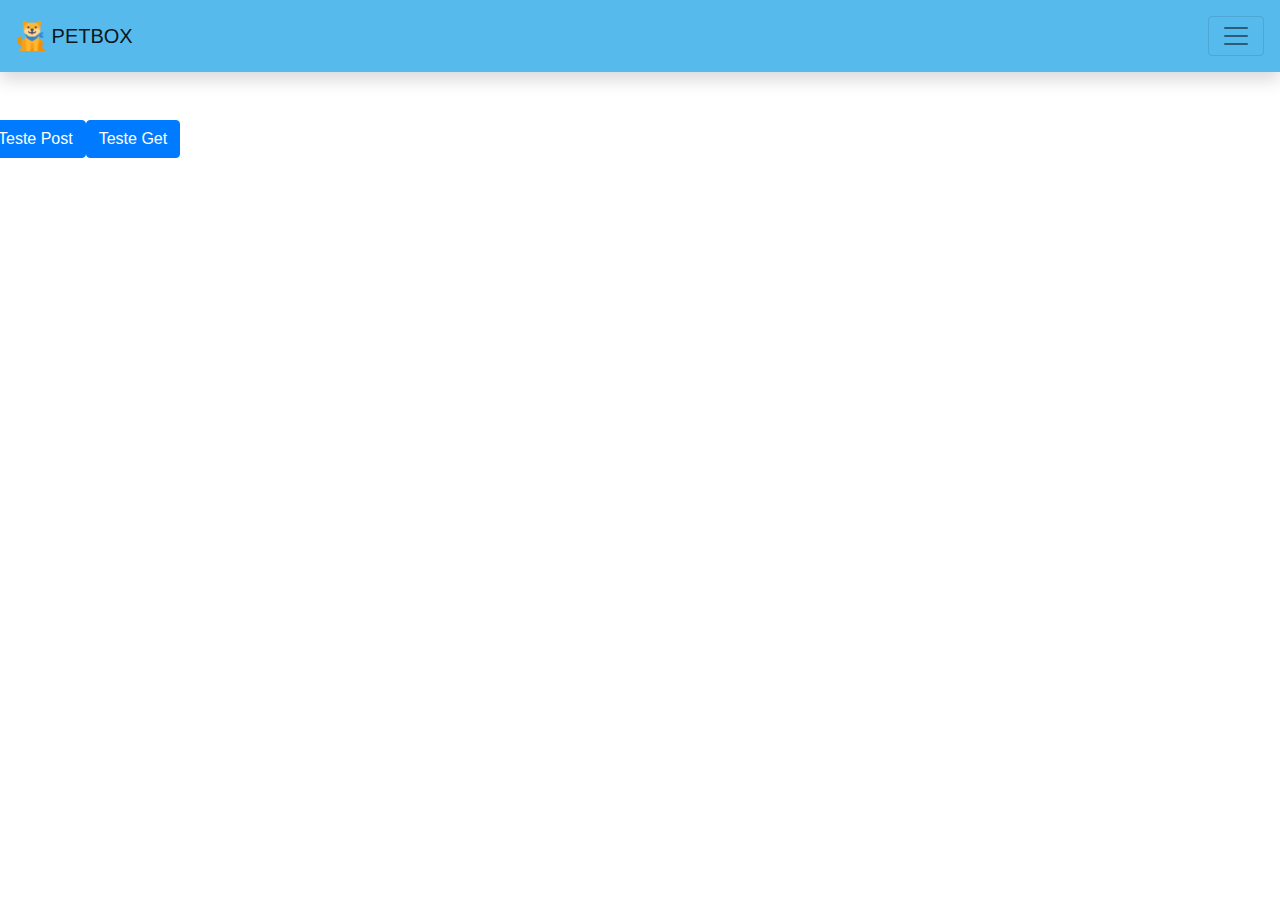
==== index.html @ d503cc81 "Update" ====
<!DOCTYPE html>
<html lang="en">
<head>
    <meta charset="UTF-8">
    <meta name="viewport" content="width=device-width, initial-scale=1.0">
    <title>Petbox</title>
    <link rel="stylesheet" href="https://stackpath.bootstrapcdn.com/bootstrap/4.3.1/css/bootstrap.min.css">
    <link rel="stylesheet" type="text/css" href="petbox.css">
</head>
<body>
    <nav class="navbar navbar-light shadow p-3 mb-5" style="background: #56baed;">
        <a class="navbar-brand" href="marketing.html">
            <img src="img/dog.png" width="30" height="30" class="d-inline-block align-top" alt="">
            PETBOX
        </a>
        <button class="navbar-toggler" type="button" data-toggle="collapse" data-target="#navbarNav"
            aria-controls="navbarNav" aria-expanded="false" aria-label="Toggle navigation">
            <span class="navbar-toggler-icon"></span>
        </button>
        <div class="collapse navbar-collapse" id="navbarNav">
            <ul class="navbar-nav" style="text-align: center;">
                <li class="nav-item">
                    <h4><a class="nav-link sair">Sair</a></h4>
                </li>
            </ul>
        </div>
    </nav>
    <div class="row">
        <button class="btn btn-primary" type="button" id="testePost">Teste Post</button>
        <button class="btn btn-primary" type="button" id="testeGet">Teste Get</button>     
    </div>
    <div class="row">
        <div id="resultado"></div>
    </div>

    <script src="https://ajax.googleapis.com/ajax/libs/jquery/3.4.1/jquery.min.js"></script>
    <script src="https://cdnjs.cloudflare.com/ajax/libs/popper.js/1.14.7/umd/popper.min.js"></script>
    <script src="https://stackpath.bootstrapcdn.com/bootstrap/4.3.1/js/bootstrap.min.js"></script>
    <script src="petbox.js"></script>
</body>
</html>
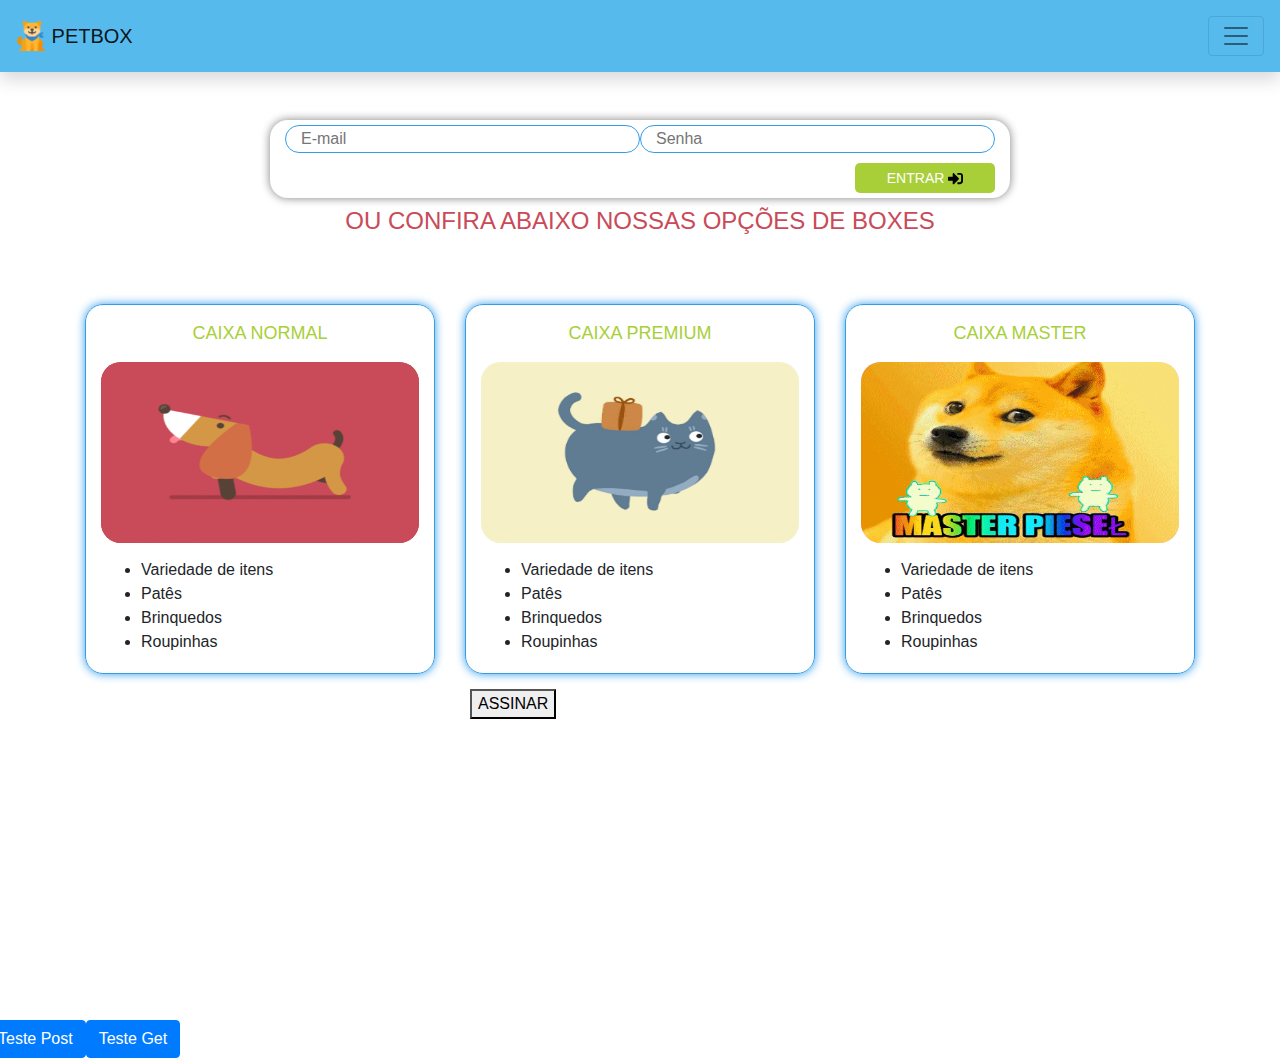
==== commit 8925559b: "Alterações para nova página" ====
--- a/index.html
+++ b/index.html
@@ -1,5 +1,6 @@
 <!DOCTYPE html>
 <html lang="en">
+
 <head>
     <meta charset="UTF-8">
     <meta name="viewport" content="width=device-width, initial-scale=1.0">
@@ -7,6 +8,7 @@
     <link rel="stylesheet" href="https://stackpath.bootstrapcdn.com/bootstrap/4.3.1/css/bootstrap.min.css">
     <link rel="stylesheet" type="text/css" href="petbox.css">
 </head>
+
 <body>
     <nav class="navbar navbar-light shadow p-3 mb-5" style="background: #56baed;">
         <a class="navbar-brand" href="marketing.html">
@@ -25,9 +27,245 @@
             </ul>
         </div>
     </nav>
+    <div class="cards-opcoes">
+        <div class="container">
+            <div class="offset-2 col-8 login">
+                <form class="col-12">
+                    <div>
+                        <div class="row">
+                            <input class="col-6" placeholder="E-mail" type="email" formControlName="email" />
+                            <input class="col-6" placeholder="Senha" type="password" formControlName="senha" />
+                        </div>
+                    </div>
+                    <div class="row">
+                        <div class="col-12 submitbutton">
+                            <button type="submit"><span>ENTRAR</span>
+                                <svg aria-hidden="true" focusable="false" data-prefix="fas" data-icon="sign-in-alt"
+                                    width="15px" class="svg-inline--fa fa-sign-in-alt fa-w-16" role="img"
+                                    xmlns="http://www.w3.org/2000/svg" viewBox="0 0 512 512">
+                                    <path
+                                        d="M416 448h-84c-6.6 0-12-5.4-12-12v-40c0-6.6 5.4-12 12-12h84c17.7 0 32-14.3 32-32V160c0-17.7-14.3-32-32-32h-84c-6.6 0-12-5.4-12-12V76c0-6.6 5.4-12 12-12h84c53 0 96 43 96 96v192c0 53-43 96-96 96zm-47-201L201 79c-15-15-41-4.5-41 17v96H24c-13.3 0-24 10.7-24 24v96c0 13.3 10.7 24 24 24h136v96c0 21.5 26 32 41 17l168-168c9.3-9.4 9.3-24.6 0-34z">
+                                    </path>
+                                </svg>
+                            </button>
+                        </div>
+                    </div>
+                </form>
+            </div>
+            <div class="col-12 mensagem">
+                <span>ou confira abaixo nossas opções de boxes</span>
+            </div>
+            <div class="row">
+                <div class="col-lg-4 col-md-4 col-sm-12 cards">
+                    <div class="inner">
+                        <div class="tamanho-animal">
+                            <span>
+                                caixa normal
+                            </span>
+                        </div>
+                        <div class="imagens">
+                            <img class="static" src="./img/staticdog.png">
+                            <img class="active" src="./img/movingdog.gif">
+                        </div>
+                        <div class="lista">
+                            <ul>
+                                <li>Variedade de itens</li>
+                                <li>Patês</li>
+                                <li>Brinquedos</li>
+                                <li>Roupinhas</li>
+                            </ul>
+                        </div>
+
+                    </div>
+                </div>
+                <div class="col-lg-4 col-md-4 col-sm-12 cards">
+                    <div class="inner">
+                        <div class="tamanho-animal">
+                            <span>
+                                caixa premium
+                            </span>
+                        </div>
+                        <div class="imagens">
+                            <img class="static" src="./img/staticat.png">
+                            <img class="active" src="./img/movingcat.gif">
+                        </div>
+                        <div class="lista">
+                            <ul>
+                                <li>Variedade de itens</li>
+                                <li>Patês</li>
+                                <li>Brinquedos</li>
+                                <li>Roupinhas</li>
+                            </ul>
+                        </div>
+                    </div>
+                </div>
+
+                <div class="col-lg-4 col-md-4 col-sm-12 cards">
+                    <div class="inner">
+                        <div class="tamanho-animal">
+                            <span>
+                                caixa master
+                            </span>
+                        </div>
+                        <div class="imagens">
+                            <img class="static" src="./img/staticmaster.png">
+                            <img class="active" src="./img/movingmaster.gif">
+                        </div>
+                        <div class="lista">
+                            <ul>
+                                <li>Variedade de itens</li>
+                                <li>Patês</li>
+                                <li>Brinquedos</li>
+                                <li>Roupinhas</li>
+                            </ul>
+                        </div>
+                    </div>
+                </div>
+            </div>
+            <div class="col-4 offset-4">
+                <div class="botao">
+                    <!-- Button trigger modal -->
+                    <button class="home" type="button" data-toggle="modal" data-target="#caixaMaster">
+                        ASSINAR
+                    </button>
+                    <!-- Modal -->
+                    <div class="modal fade" id="caixaMaster" tabindex="-1" role="dialog"
+                        aria-labelledby="exampleModalLabel" aria-hidden="true">
+                        <div class="modal-dialog" role="document">
+                            <div class="modal-content">
+                                <div class="modal-header">
+
+                                    <!-- login -->
+
+                                    <!-- <div class="col-12 login-titulo">
+                                        Faça seu login
+                                    </div> -->
+
+                                    <form class="col-12">
+                                        <div>
+                                            <div class="row">
+                                                <input class="col-6" placeholder="E-mail" type="email"
+                                                    formControlName="email" />
+                                                <input class="col-6" placeholder="Senha" type="password"
+                                                    formControlName="senha" />
+                                            </div>
+                                        </div>
+                                        <div class="row">
+                                            <div class="col-12 submitbutton">
+                                                <button type="submit"><span>ENTRAR</span>
+                                                    <svg aria-hidden="true" focusable="false" data-prefix="fas"
+                                                        data-icon="sign-in-alt" width="15px"
+                                                        class="svg-inline--fa fa-sign-in-alt fa-w-16" role="img"
+                                                        xmlns="http://www.w3.org/2000/svg" viewBox="0 0 512 512">
+                                                        <path
+                                                            d="M416 448h-84c-6.6 0-12-5.4-12-12v-40c0-6.6 5.4-12 12-12h84c17.7 0 32-14.3 32-32V160c0-17.7-14.3-32-32-32h-84c-6.6 0-12-5.4-12-12V76c0-6.6 5.4-12 12-12h84c53 0 96 43 96 96v192c0 53-43 96-96 96zm-47-201L201 79c-15-15-41-4.5-41 17v96H24c-13.3 0-24 10.7-24 24v96c0 13.3 10.7 24 24 24h136v96c0 21.5 26 32 41 17l168-168c9.3-9.4 9.3-24.6 0-34z">
+                                                        </path>
+                                                    </svg>
+                                                </button>
+                                            </div>
+                                        </div>
+                                    </form>
+
+                                    <!-- login -->
+
+
+                                </div>
+                                <div class="col-12 texto-cadastro">
+                                    <span class="">Ou preencha os seus dados para realizar o seu
+                                        cadastro
+                                    </span> </div>
+                                <div class="modal-body">
+
+
+                                    <form class="col-12">
+                                        <div>
+                                            <div class="row">
+                                                <input class="col-4" placeholder="E-mail" type="email" required />
+                                                <input class="col-4" placeholder="Senha" type="password" required />
+                                                <input class="col-4" placeholder="Confirme sua senha" type="password"
+                                                    required />
+                                            </div>
+                                        </div>
+                                        <div>
+                                            <div class="row">
+                                                <input class="col-8" placeholder="Nome" type="text" />
+                                                <input class="col-4" placeholder="CPF" type="text" />
+                                            </div>
+                                            <div class="row">
+                                                <select class="col-5">
+                                                    <option disabled>Assinatura</option>
+                                                    <!-- value está entra colchetes para definir que o id é uma propriedade e não uma string -->
+                                                    <option>Normal</option>
+                                                    <option>Premium</option>
+                                                    <option>Master</option>
+                                                </select>
+                                                <input class="col-4" placeholder="Telefone" type="text" />
+                                                <input class="col-3" placeholder="Data nascimento" type="date" />
+                                            </div>
+
+                                        </div>
+                                        <div>
+                                            <div class="row">
+                                                <input class="col-3" placeholder="CEP" type="text" />
+                                                <input class="col-3" placeholder="Tipo Logradouro" type="text" />
+                                                <input class="col-3" placeholder="Noma da rua" type="text" />
+                                                <input class="col-3" placeholder="Número" type="number" />
+                                            </div>
+                                            <div class="row">
+                                                <input class="col-3" placeholder="Bairro" type="text" />
+                                                <input class="col-3" placeholder="Cidade" type="text" />
+                                                <input class="col-3" placeholder="Estado" type="text" />
+                                            </div>
+                                        </div>
+                                        <div>
+                                            <div class="row">
+                                                <select class="col-3">
+                                                    <option disabled>Tipo Animal</option>
+                                                    <option>Pequeno</option>
+                                                    <option>Médio</option>
+                                                    <option>Grande</option>
+                                                </select>
+                                                <input class="col-3" placeholder="Nome do animal" type="text">
+                                                <select class="col-3">
+                                                    <option disabled>Sexo Animal</option>
+                                                    <option type="number">Fêmea</option>
+                                                    <option type="number">Macho</option>
+                                                </select>
+                                                <select class="col-3">
+                                                    <option disabled>Porte Animal</option>
+                                                    <option type="number">Pequeno 8kg</option>
+                                                    <option type="number">Médio - 8kg a 15kg</option>
+                                                    <option type="number">Grande + 15kg</option>
+                                                </select>
+                                            </div>
+                                        </div>
+                                        <div class="row">
+                                            <div class="col-12 submitbutton">
+                                                <button type="submit">Salvar :D</button>
+                                            </div>
+                                            <div class="col-12 submitbutton submitbutton--reset">
+                                                <button type="reset">Limpar campos</button>
+                                            </div>
+                                        </div>
+                                    </form>
+
+                                </div>
+                                <div class="modal-footer">
+                                    <button type="button" class="btn btn-secondary" data-dismiss="modal">FECHAR
+                                        :(</button>
+                                    <!-- <button type="button" class="btn btn-primary">SALVAR</button> -->
+                                </div>
+                            </div>
+                        </div>
+                    </div>
+                </div>
+            </div>
+        </div>
+    </div>
+
     <div class="row">
         <button class="btn btn-primary" type="button" id="testePost">Teste Post</button>
-        <button class="btn btn-primary" type="button" id="testeGet">Teste Get</button>     
+        <button class="btn btn-primary" type="button" id="testeGet">Teste Get</button>
     </div>
     <div class="row">
         <div id="resultado"></div>
@@ -38,4 +276,5 @@
     <script src="https://stackpath.bootstrapcdn.com/bootstrap/4.3.1/js/bootstrap.min.js"></script>
     <script src="petbox.js"></script>
 </body>
+
 </html>--- a/petbox.css
+++ b/petbox.css
@@ -0,0 +1,227 @@
+.cards-opcoes {
+    height: 100vh;
+    background-image: url("../../assets/imagens/bg-cards.png");
+    background-position-x: right;
+    background-position-y: bottom;
+    background-repeat: no-repeat;
+    position: relative;
+}
+
+.cards-opcoes .logotipo {
+    position: absolute;
+    left: 15%;
+    top: 5%;
+}
+.cards-opcoes > h1 {
+    font-size: 20px;
+    text-align: center;
+    color: #a8cf38;
+    font-weight: bold;
+    text-shadow: 0px 0px 15px;
+}
+
+.cards-opcoes .img-bg {
+    position: absolute;
+    left: 0px;
+    bottom: 0px;
+    height: 250px;
+}
+.cards-opcoes .login {
+    margin-bottom: 5px;
+    padding-top: 5px;
+    padding-bottom: 5px;
+    box-shadow: 0px 0px 10px gray;
+    border-radius: 18px;
+}
+.cards-opcoes .mensagem {
+    font-size: 24px;
+    color: #c94a58;
+    text-align: center;
+    text-transform: uppercase;
+    padding-bottom: 50px;
+}
+
+.cards {
+    padding: 15px;
+    height: 400px;
+}
+.cards .inner {
+    width: 100%;
+    height: 100%;
+    border: 1px solid #339de9;
+    border-radius: 18px;
+    padding: 15px;
+    box-shadow: 0px 0px 10px #339de9;
+}
+.cards .tamanho-animal {
+    font-size: 18px;
+    color: #a8cf38;
+    text-transform: uppercase;
+    text-align: center;
+    padding-bottom: 15px;
+}
+.cards .imagens {
+    border-radius: 20px;
+    width: 100%;
+    height: 181px;
+
+    overflow: hidden;
+    position: relative;
+}
+.imagens > img {
+    height: 100%;
+    width: 100%;
+}
+.cards .static {
+    position: absolute;
+    background: white;
+}
+.imagens .static:hover {
+    opacity: 0 !important;
+}
+
+.cards .lista {
+    padding-top: 15px;
+}
+.lista .ul {
+    list-style: none;
+    padding: 0px;
+    text-align: center;
+    color: #339de9;
+    margin: 0px;
+}
+
+.cards .botao {
+    display: flex;
+    justify-content: center;
+    padding-top: 15px;
+}
+.cards .home {
+    border: 1px solid #a8cf38;
+    font-size: 16px;
+    color: #a8cf38;
+    background-color: transparent;
+    width: 100%;
+    border-radius: 20px;
+    height: 44px;
+    display: flex;
+    justify-content: center;
+    align-items: center;
+    transition: 0.3s;
+}
+.home > hover {
+    background-color: #a8cf38;
+    color: white;
+}
+
+.texto-cadastro {
+    text-align: center;
+    font-size: 18px;
+    color: #c94a58;
+    margin: 0px;
+}
+
+.btn-secondary {
+    background-color: transparent;
+    border: 1px solid #c94a58;
+    color: #c94a58;
+    transition: 0.3s;
+    font-size: 12px;
+    cursor: pointer;
+}
+.btn-secondary > hover {
+    background-color: rgba(201, 74, 88, 0.5);
+}
+
+.modal-dialog {
+    max-width: 850px;
+}
+
+.modal-header {
+    justify-content: center;
+}
+
+app-login {
+    width: 100%;
+}
+
+.login-titulo {
+    text-align: center;
+    font-size: 24px;
+    color: #c94a58;
+    padding-bottom: 5px;
+    font-weight: bold;
+}
+
+.row > input {
+    margin: 0px 0px 10px 0px;
+    border: 1px solid #339de9;
+    border-radius: 20px;
+    background-color: transparent;
+    color: #339de9;
+}
+.row > input:focus {
+    background-color: rgba(51, 157, 233, 0.5);
+    color: white;
+}
+
+.row > input > placeholder {
+    color: #339de9;
+}
+
+input::-webkit-outer-spin-button,
+input::-webkit-inner-spin-button {
+    -webkit-appearance: none;
+    margin: 0;
+}
+
+/* Firefox */
+input[type="number"] {
+    -moz-appearance: textfield;
+}
+
+.submitbutton {
+    padding-right: 0px;
+}
+.submitbutton > button {
+    float: right;
+    background-color: #a8cf38;
+    color: white;
+    width: 140px;
+    height: 30px;
+    font-size: 14px;
+    font-family: Arial, Helvetica, sans-serif;
+    border: none;
+    transition: 0.3s;
+    cursor: pointer;
+    border-radius: 5px;
+}
+.submitbutton > button > hover {
+    transform: rotate3d(360);
+    font-size: 18px;
+}
+.submitbutton > button > hover > svg {
+    margin-left: 15px;
+    padding-bottom: 3px;
+}
+
+/* &--reset {
+        padding-top: 15px;
+        button {
+            border: 1px solid #339de9;
+            background-color: transparent;
+            color: #339de9;
+            &:hover {
+                font-size: 16px;
+            }
+        }
+    } */
+/* } */
+
+select {
+    margin: 0px 0px 20px 0px;
+    border: 1px solid #339de9;
+    border-radius: 10px;
+    background-color: transparent;
+    color: #339de9;
+}
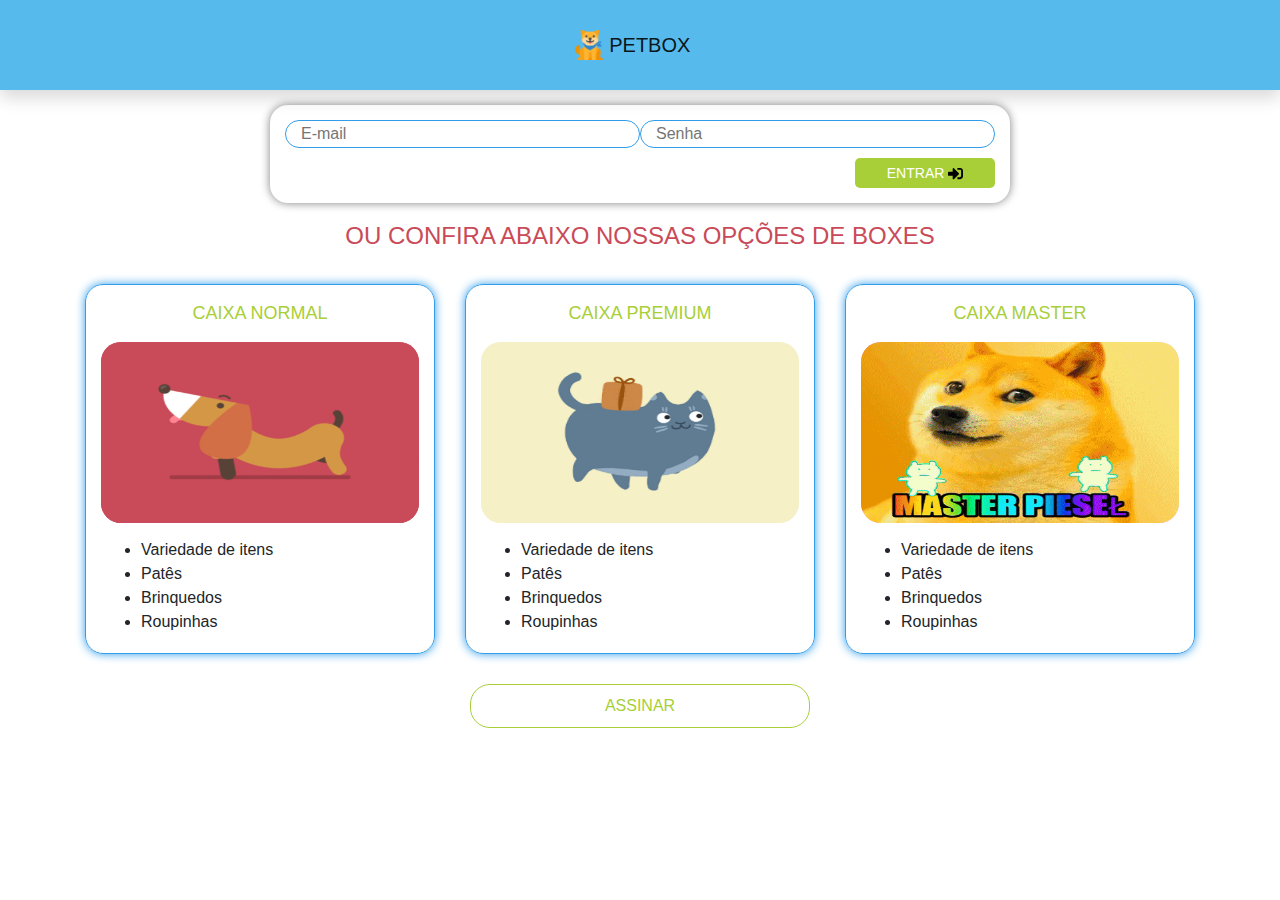
==== commit d6fd9828: "Alterações finais" ====
--- a/index.html
+++ b/index.html
@@ -15,7 +15,7 @@
             <img src="img/dog.png" width="30" height="30" class="d-inline-block align-top" alt="">
             PETBOX
         </a>
-        <button class="navbar-toggler" type="button" data-toggle="collapse" data-target="#navbarNav"
+        <!-- <button class="navbar-toggler" type="button" data-toggle="collapse" data-target="#navbarNav"
             aria-controls="navbarNav" aria-expanded="false" aria-label="Toggle navigation">
             <span class="navbar-toggler-icon"></span>
         </button>
@@ -25,21 +25,21 @@
                     <h4><a class="nav-link sair">Sair</a></h4>
                 </li>
             </ul>
-        </div>
+        </div> -->
     </nav>
     <div class="cards-opcoes">
         <div class="container">
             <div class="offset-2 col-8 login">
-                <form class="col-12">
+                <form class="col-12" name="loginForm">
                     <div>
                         <div class="row">
-                            <input class="col-6" placeholder="E-mail" type="email" formControlName="email" />
-                            <input class="col-6" placeholder="Senha" type="password" formControlName="senha" />
+                            <input class="col-6" placeholder="E-mail" type="email" id="loginEmail" formControlName="email" />
+                            <input class="col-6" placeholder="Senha" type="password" id="loginSenha" formControlName="senha" />
                         </div>
                     </div>
                     <div class="row">
                         <div class="col-12 submitbutton">
-                            <button type="submit"><span>ENTRAR</span>
+                            <button type="button" id="getLogin"><span>ENTRAR</span>
                                 <svg aria-hidden="true" focusable="false" data-prefix="fas" data-icon="sign-in-alt"
                                     width="15px" class="svg-inline--fa fa-sign-in-alt fa-w-16" role="img"
                                     xmlns="http://www.w3.org/2000/svg" viewBox="0 0 512 512">
@@ -177,78 +177,77 @@
                                 <div class="modal-body">
 
 
-                                    <form class="col-12">
-                                        <div>
-                                            <div class="row">
-                                                <input class="col-4" placeholder="E-mail" type="email" required />
-                                                <input class="col-4" placeholder="Senha" type="password" required />
+                                    <form class="col-12" name="cadastroForm">
+                                        <div>
+                                            <div class="row">
+                                                <input class="col-4" placeholder="E-mail" id="cadastroEmail" type="email" required />
+                                                <input class="col-4" placeholder="Senha" type="password"id="cadastroSenha" required />
                                                 <input class="col-4" placeholder="Confirme sua senha" type="password"
                                                     required />
                                             </div>
                                         </div>
                                         <div>
                                             <div class="row">
-                                                <input class="col-8" placeholder="Nome" type="text" />
-                                                <input class="col-4" placeholder="CPF" type="text" />
-                                            </div>
-                                            <div class="row">
-                                                <select class="col-5">
+                                                <input class="col-8" placeholder="Nome" id="cadastroNome" type="text" />
+                                                <input class="col-4" placeholder="CPF" id="cadastroCPF" type="text" />
+                                            </div>
+                                            <div class="row">
+                                                <select class="col-5" id="cadastroAssinatura">
                                                     <option disabled>Assinatura</option>
                                                     <!-- value está entra colchetes para definir que o id é uma propriedade e não uma string -->
-                                                    <option>Normal</option>
-                                                    <option>Premium</option>
-                                                    <option>Master</option>
-                                                </select>
-                                                <input class="col-4" placeholder="Telefone" type="text" />
-                                                <input class="col-3" placeholder="Data nascimento" type="date" />
-                                            </div>
-
-                                        </div>
-                                        <div>
-                                            <div class="row">
-                                                <input class="col-3" placeholder="CEP" type="text" />
-                                                <input class="col-3" placeholder="Tipo Logradouro" type="text" />
-                                                <input class="col-3" placeholder="Noma da rua" type="text" />
-                                                <input class="col-3" placeholder="Número" type="number" />
-                                            </div>
-                                            <div class="row">
-                                                <input class="col-3" placeholder="Bairro" type="text" />
-                                                <input class="col-3" placeholder="Cidade" type="text" />
-                                                <input class="col-3" placeholder="Estado" type="text" />
-                                            </div>
-                                        </div>
-                                        <div>
-                                            <div class="row">
-                                                <select class="col-3">
+                                                    <option value=1>Normal</option>
+                                                    <option value=2>Premium</option>
+                                                    <option value=3>Master</option>
+                                                </select>
+                                                <input id="cadastroTelefone" class="col-4" placeholder="Telefone" type="text" />
+                                                <input id="cadastroDataNascimento" class="col-3" placeholder="Data nascimento" type="date" />
+                                            </div>
+
+                                        </div>
+                                        <div>
+                                            <div class="row">
+                                                <input id="cadastroCEP" class="col-3" placeholder="CEP" type="text" />
+                                                <input id="cadastroTipoLogradouro" class="col-3" placeholder="Tipo Logradouro" type="text" />
+                                                <input id="cadastroNomeRua" class="col-3" placeholder="Noma da rua" type="text" />
+                                                <input id="cadastroNumero" class="col-3" placeholder="Número" type="number" />
+                                            </div>
+                                            <div class="row">
+                                                <input id="cadastroBairro" class="col-3" placeholder="Bairro" type="text" />
+                                                <input id="cadastroCidade" class="col-3" placeholder="Cidade" type="text" />
+                                                <input id="cadastroEstado" class="col-3" placeholder="Estado" type="text" />
+                                            </div>
+                                        </div>
+                                        <div>
+                                            <div class="row">
+                                                <select class="col-3" id="cadastroTipoAnimal">
                                                     <option disabled>Tipo Animal</option>
-                                                    <option>Pequeno</option>
-                                                    <option>Médio</option>
-                                                    <option>Grande</option>
-                                                </select>
-                                                <input class="col-3" placeholder="Nome do animal" type="text">
-                                                <select class="col-3">
+                                                    <option value=1>Cachorro</option>
+                                                    <option value=1>Gato</option>
+                                                    
+                                                </select>
+                                                <input id="cadastroNomeAnimal" class="col-3" placeholder="Nome do animal" type="text">
+                                                <select id="cadastroSexoAnimal" class="col-3">
                                                     <option disabled>Sexo Animal</option>
-                                                    <option type="number">Fêmea</option>
-                                                    <option type="number">Macho</option>
-                                                </select>
-                                                <select class="col-3">
+                                                    <option value="F" type="number">Fêmea</option>
+                                                    <option value="M" type="number">Macho</option>
+                                                </select>
+                                                <select id="cadastroPorteAnimal" class="col-3">
                                                     <option disabled>Porte Animal</option>
-                                                    <option type="number">Pequeno 8kg</option>
-                                                    <option type="number">Médio - 8kg a 15kg</option>
-                                                    <option type="number">Grande + 15kg</option>
+                                                    <option value=1 type="number">Pequeno 8kg</option>
+                                                    <option value=2 type="number">Médio - 8kg a 15kg</option>
+                                                    <option value=3 type="number">Grande + 15kg</option>
                                                 </select>
                                             </div>
                                         </div>
                                         <div class="row">
                                             <div class="col-12 submitbutton">
-                                                <button type="submit">Salvar :D</button>
+                                                <button type="submit" id="submitCadastro">Salvar :D</button>
                                             </div>
                                             <div class="col-12 submitbutton submitbutton--reset">
                                                 <button type="reset">Limpar campos</button>
                                             </div>
                                         </div>
                                     </form>
-
                                 </div>
                                 <div class="modal-footer">
                                     <button type="button" class="btn btn-secondary" data-dismiss="modal">FECHAR
@@ -263,14 +262,7 @@
         </div>
     </div>
 
-    <div class="row">
-        <button class="btn btn-primary" type="button" id="testePost">Teste Post</button>
-        <button class="btn btn-primary" type="button" id="testeGet">Teste Get</button>
-    </div>
-    <div class="row">
-        <div id="resultado"></div>
-    </div>
-
+   
     <script src="https://ajax.googleapis.com/ajax/libs/jquery/3.4.1/jquery.min.js"></script>
     <script src="https://cdnjs.cloudflare.com/ajax/libs/popper.js/1.14.7/umd/popper.min.js"></script>
     <script src="https://stackpath.bootstrapcdn.com/bootstrap/4.3.1/js/bootstrap.min.js"></script>
--- a/petbox.css
+++ b/petbox.css
@@ -1,11 +1,36 @@
 .cards-opcoes {
-    height: 100vh;
+    height: 80vh;
     background-image: url("../../assets/imagens/bg-cards.png");
     background-position-x: right;
     background-position-y: bottom;
     background-repeat: no-repeat;
     position: relative;
 }
+.p-3,
+.mb-5 {
+    height: 10vh;
+    margin-bottom: 15px !important;
+    justify-content: center;
+}
+
+nav > h4 {
+    position: absolute;
+    right: 15%;
+}
+nav > h4 > a {
+    color: tomato;
+    transition: 0.3s;
+}
+/* nav > h4 > a:hover {
+    color: white;
+    fill: white;
+} */
+
+nav > h4 > a:hover,
+nav > h4 > a > svg > path:hover {
+    color: white;
+    fill: white;
+}
 
 .cards-opcoes .logotipo {
     position: absolute;
@@ -27,9 +52,9 @@
     height: 250px;
 }
 .cards-opcoes .login {
-    margin-bottom: 5px;
-    padding-top: 5px;
-    padding-bottom: 5px;
+    margin-bottom: 15px;
+    padding-top: 15px;
+    padding-bottom: 15px;
     box-shadow: 0px 0px 10px gray;
     border-radius: 18px;
 }
@@ -38,7 +63,7 @@
     color: #c94a58;
     text-align: center;
     text-transform: uppercase;
-    padding-bottom: 50px;
+    padding-bottom: 15px;
 }
 
 .cards {
@@ -91,12 +116,12 @@
     margin: 0px;
 }
 
-.cards .botao {
+.botao {
     display: flex;
     justify-content: center;
     padding-top: 15px;
 }
-.cards .home {
+.home {
     border: 1px solid #a8cf38;
     font-size: 16px;
     color: #a8cf38;
@@ -109,9 +134,10 @@
     align-items: center;
     transition: 0.3s;
 }
-.home > hover {
+.home:hover {
     background-color: #a8cf38;
     color: white;
+    font-size: 24px;
 }
 
 .texto-cadastro {
@@ -196,28 +222,15 @@
     cursor: pointer;
     border-radius: 5px;
 }
-.submitbutton > button > hover {
+.submitbutton > button:hover {
     transform: rotate3d(360);
     font-size: 18px;
 }
-.submitbutton > button > hover > svg {
+.submitbutton > button :hover > svg {
     margin-left: 15px;
     padding-bottom: 3px;
 }
 
-/* &--reset {
-        padding-top: 15px;
-        button {
-            border: 1px solid #339de9;
-            background-color: transparent;
-            color: #339de9;
-            &:hover {
-                font-size: 16px;
-            }
-        }
-    } */
-/* } */
-
 select {
     margin: 0px 0px 20px 0px;
     border: 1px solid #339de9;
@@ -225,3 +238,46 @@
     background-color: transparent;
     color: #339de9;
 }
+
+#editaCadastro {
+    position: absolute;
+    right: calc(15% - 20px);
+    border: none;
+    background-color: transparent;
+    border: 1px solid #339de9;
+    transition: 0.3s;
+    z-index: 99;
+}
+#editaCadastro:hover {
+    background-color: tomato;
+    border: 1px solid tomato;
+}
+
+.statusCadastro {
+    position: absolute;
+    right: 30%;
+    z-index: 99;
+}
+.ativo {
+    color: green;
+    font-size: 18px;
+    font-weight: bold;
+}
+
+.inativo {
+    color: red;
+    font-size: 18px;
+    font-weight: bold;
+}
+#statusDoCadastro {
+    background-color: transparent;
+    border: none;
+    outline: none;
+}
+
+#nomeASSINANTE {
+    height: 60px;
+    color: tomato;
+    font-weight: bold;
+    font-size: 36px;
+}
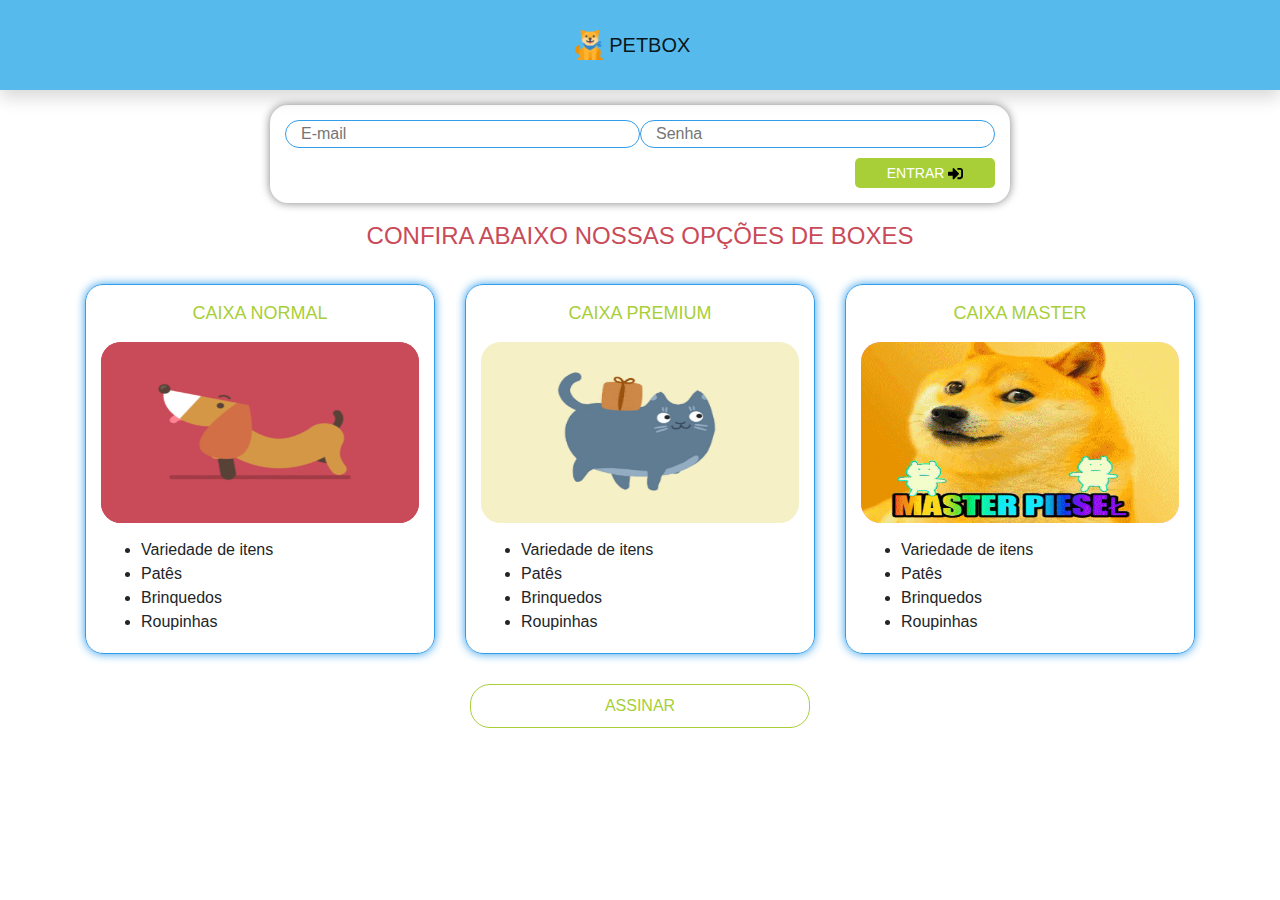
==== commit 8186b05a: "refactor server name" ====
--- a/index.html
+++ b/index.html
@@ -11,21 +11,10 @@
 
 <body>
     <nav class="navbar navbar-light shadow p-3 mb-5" style="background: #56baed;">
-        <a class="navbar-brand" href="marketing.html">
+        <a class="navbar-brand" href="index.htmlhtml">
             <img src="img/dog.png" width="30" height="30" class="d-inline-block align-top" alt="">
             PETBOX
         </a>
-        <!-- <button class="navbar-toggler" type="button" data-toggle="collapse" data-target="#navbarNav"
-            aria-controls="navbarNav" aria-expanded="false" aria-label="Toggle navigation">
-            <span class="navbar-toggler-icon"></span>
-        </button>
-        <div class="collapse navbar-collapse" id="navbarNav">
-            <ul class="navbar-nav" style="text-align: center;">
-                <li class="nav-item">
-                    <h4><a class="nav-link sair">Sair</a></h4>
-                </li>
-            </ul>
-        </div> -->
     </nav>
     <div class="cards-opcoes">
         <div class="container">
@@ -53,7 +42,7 @@
                 </form>
             </div>
             <div class="col-12 mensagem">
-                <span>ou confira abaixo nossas opções de boxes</span>
+                <span> confira abaixo nossas opções de boxes</span>
             </div>
             <div class="row">
                 <div class="col-lg-4 col-md-4 col-sm-12 cards">
